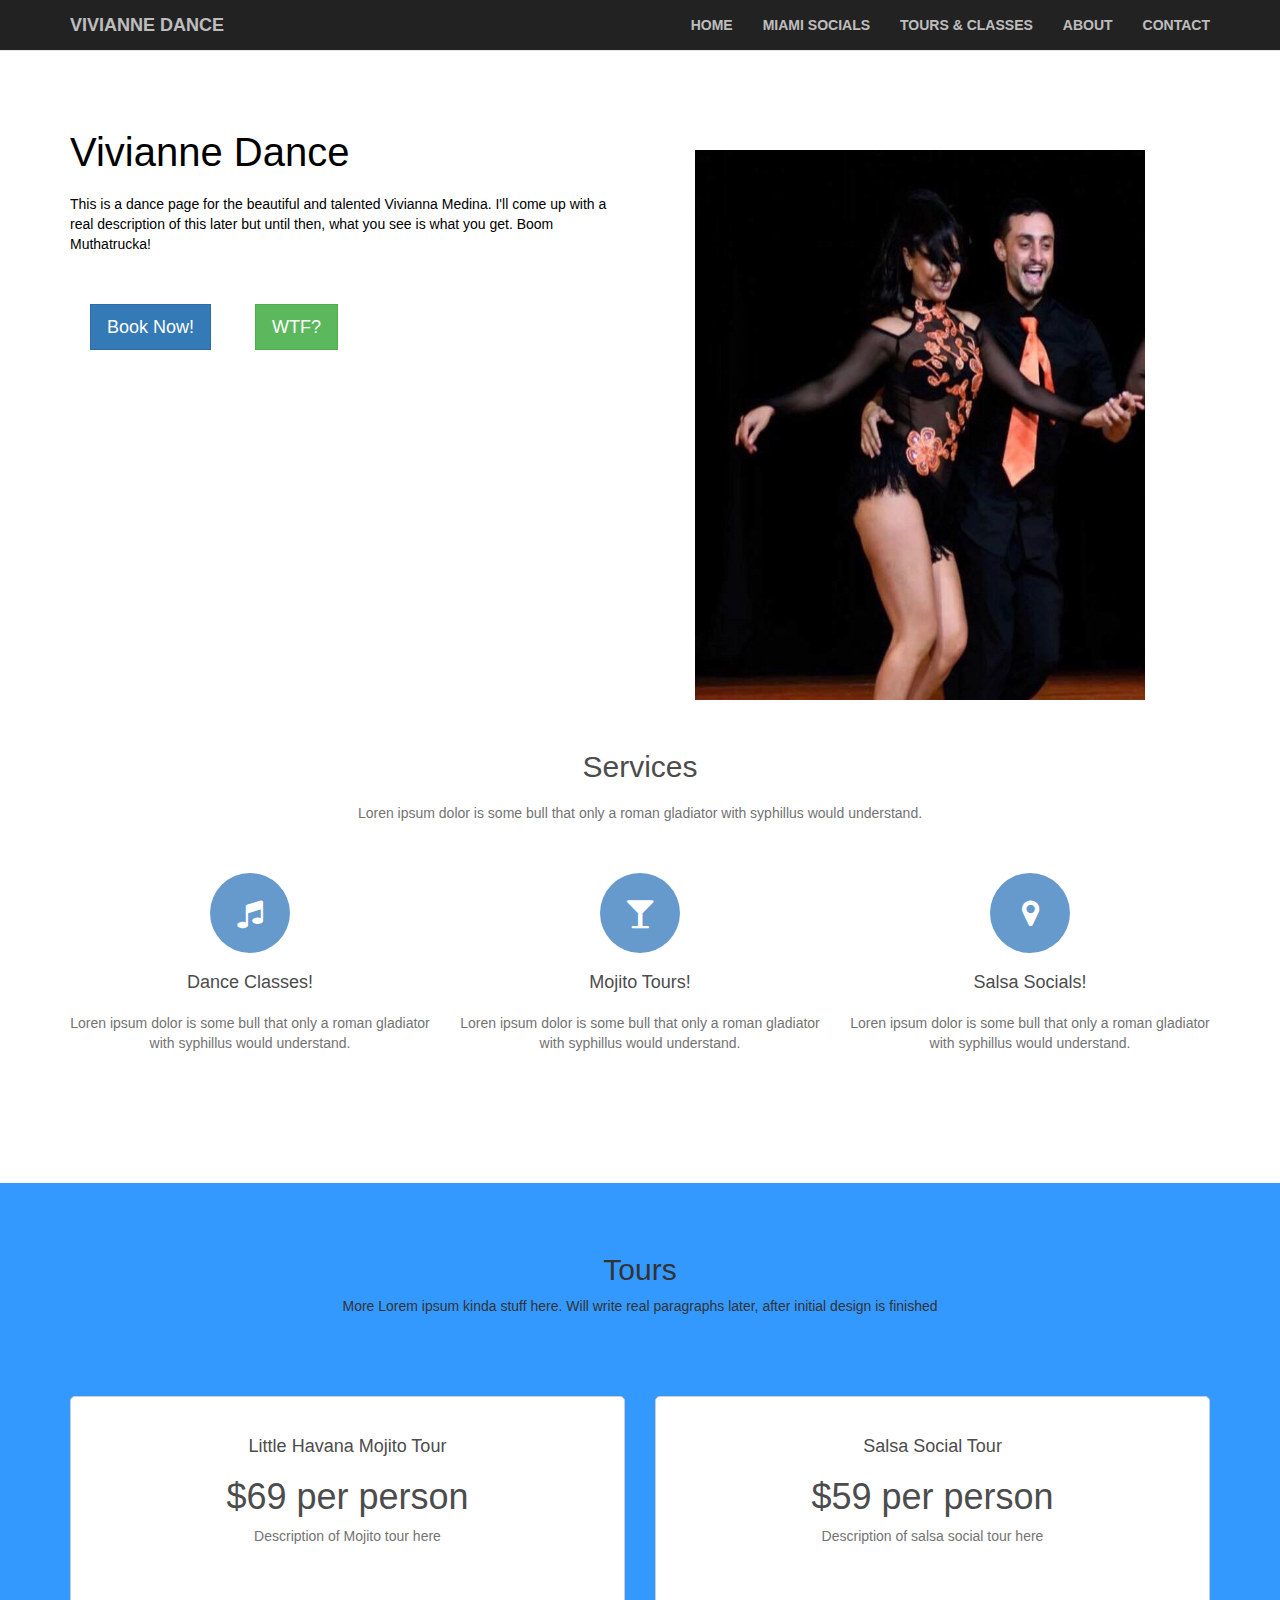
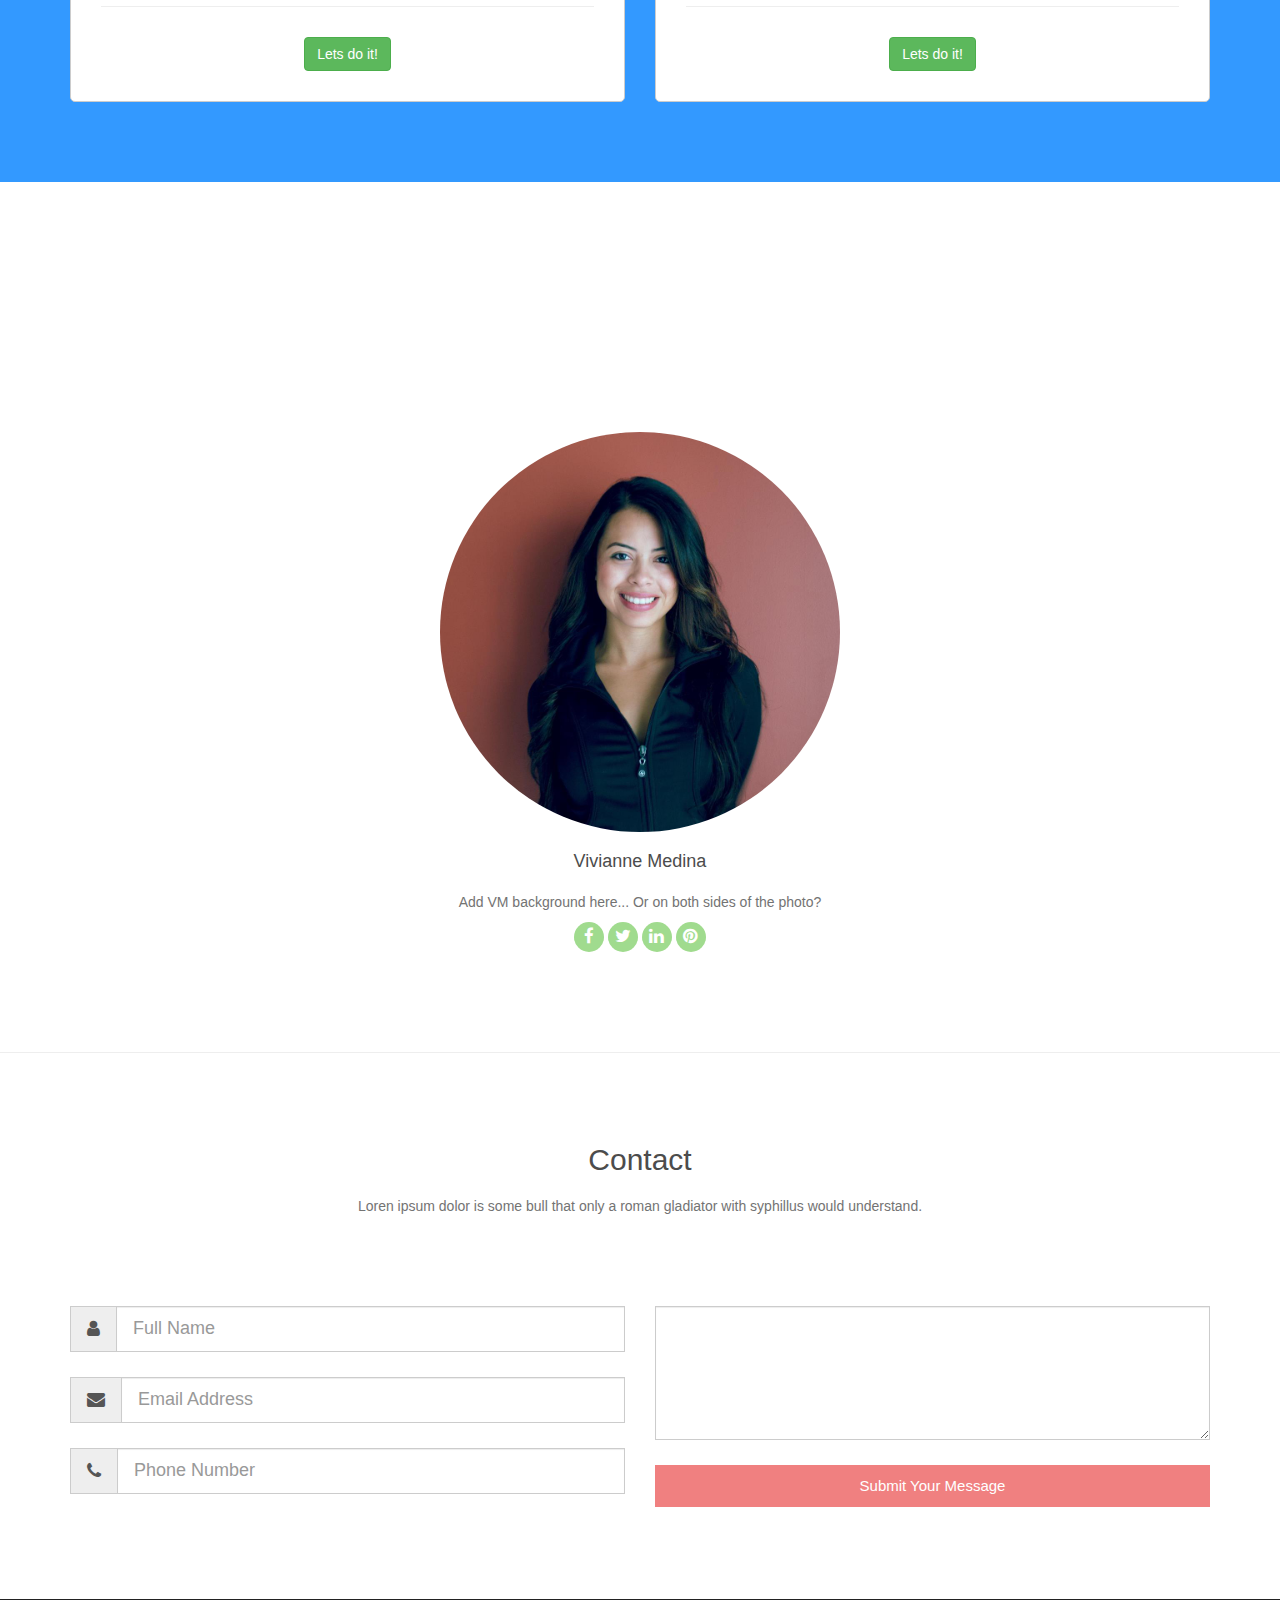
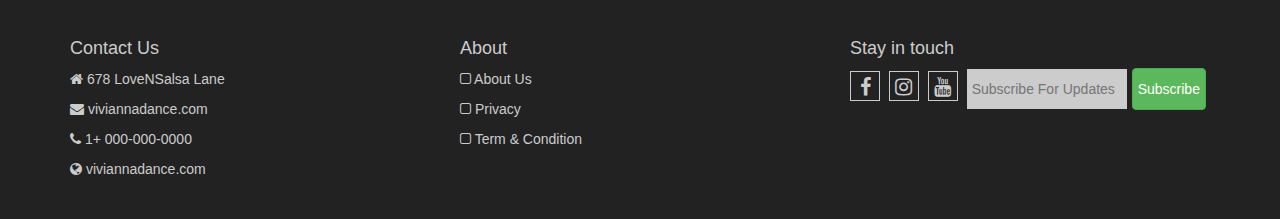
==== index.html @ 4dd8a18f "cleaning up comments:" ====
<!DOCTYPE html>
<html lang="en">
  <head>
    <meta charset="utf-8">
    <meta http-equiv="X-UA-Compatible" content="IE=edge">
    <meta name="viewport" content="width=device-width, initial-scale=1">
    <!-- The above 3 meta tags *must* come first in the head; any other head content must come *after* these tags -->
    <title>Dance with Viv!!!</title>

    <!-- Bootstrap -->
    <link href="css/bootstrap.min.css" rel="stylesheet">
    <link rel="stylesheet" href="font-awesome-4.7.0/css/font-awesome.min.css">
    <link rel="stylesheet" href="css/style.css">
  </head>
  <body>
    <!-- Navigation -->

    <div id="myNavbar" class="navbar navbar-default navbar-fixed-top" role="navigation">
      <div class="container">
        <div class="navbar-header">
          <button type="button" class="navbar-toggle" data-toggle="collapse" data-target=".navbar-collapse">
            <span class="icon-bar"></span>
            <span class="icon-bar"></span>
            <span class="icon-bar"></span>
          </button>

          <a href="#" class="navbar-brand">Vivianne Dance</a>
        </div>
        <div class="navbar-collapse collapse">
          <ul class="nav navbar-nav navbar-right">
            <li><a href="#home">Home</a></li>
            <li><a href="#miamiSocials">Miami Socials</a></li>
            <li><a href="#toursClasses">Tours & Classes</a></li>
            <li><a href="#about">About</a></li>
            <!--<li><a href="#bookings">Book Now!</a></li>-->
            <li><a href="#contact">Contact</a></li>
          </ul>
        </div>
      </div>
    </div>

    <!-- End of Navigation -->
    <!-- Header -->

    <div id="header" class="header">
      <div class="container">
        <div class="row">
          <div class="col-lg-6 col-md-6">
            <h1>Vivianne Dance</h1>
            <p>This is a dance page for the beautiful and talented Vivianna Medina. I'll come up with a real description of this later but until then, what you see is what you get. Boom Muthatrucka!</p>
            <button class="btn btn-lg btn-primary">Book Now!</button>
            <button class="btn btn-lg btn-success">WTF?</button>
          </div>
          <div class="col-lg-6 col-md-6">
              <img src="images/VivDance1.jpg" alt="Nada Here">            
          </div>
        </div>
      </div>
    </div>


    <!-- End of Header -->

    <!-- Services -->

    <div id="services" class="services">
      <div class="container">
        <h2>Services</h2>
        <p>Loren ipsum dolor is some bull that only a roman gladiator with syphillus would understand.</p>
        <div class="row">
          <div class="col-lg-4 col-md-4">
            <i class="fa fa-music" aria-hidden="true"></i>
            <h4>Dance Classes!</h4>
            <p>Loren ipsum dolor is some bull that only a roman gladiator with syphillus would understand.</p>
          </div>
          <div class="col-lg-4 col-md-4">
            <i class="fa fa-glass" aria-hidden="true"></i>
            <h4>Mojito Tours!</h4>
            <p>Loren ipsum dolor is some bull that only a roman gladiator with syphillus would understand.</p>
          </div>
          <div class="col-lg-4 col-md-4">
            <i class="fa fa-map-marker" aria-hidden="true"></i>
            <h4>Salsa Socials!</h4>
            <p>Loren ipsum dolor is some bull that only a roman gladiator with syphillus would understand.</p>
          </div>  
        </div>
      </div>
    </div>

    <!-- End of Services -->

    <!-- Tours -->

    <div id="tours" class="tours">
      <div class="container">
        <div class="row">
          <h2>Tours</h2>
          <p>More Lorem ipsum kinda stuff here. Will write real paragraphs later, after initial design is finished</p>
          <div class="col-lg-6 col-md-6">
            <div class="packages">
              <h4>Little Havana Mojito Tour</h4>
              <h1>$69 per person</h1>
              <p>Description of Mojito tour here</p>
              <hr>
              <button class="btn btn-success">Lets do it!</button>
            </div>
          </div>
          <div class="col-lg-6 col-md-6">
            <div class="packages">
              <h4>Salsa Social Tour</h4>
              <h1>$59 per person</h1>
              <p>Description of salsa social tour here</p>
              <hr>
              <button class="btn btn-success">Lets do it!</button>
            </div>
          </div>  
        </div>
      </div>
    </div>
   
   <!-- End of Tours -->

   <!-- Profile -->

  <div id="vivProfile" class="profile">
    <div class="container">
       <div class="row">
            <div class="col-lg-12 col-md-3 wow fadeInLeft" data-wow-delay="2s">
                <img src="images/vivProfileShot.jpg" class="img-circle" alt="Where's Viv?">
                <h4>Vivianne Medina</h4>
                <!-- <b>CEO and Founder</b> -->
                <p>Add VM background here... Or on both sides of the photo?</p>
                <a href="#"><i class="fa fa-facebook" aria-hidden="true"></i></a>
                <a href="#"><i class="fa fa-twitter" aria-hidden="true"></i></a>
                <a href="#"><i class="fa fa-linkedin" aria-hidden="true"></i></a>
                <a href="#"><i class="fa fa-pinterest" aria-hidden="true"></i></a>
            </div>
        </div>
     </div>
  </div>

<!-- End of profile -->

<!-- Contact -->
 <hr>  
  <div id="contact" class="contact">
    <div class="container">
      <div class="row">
        <h2>Contact</h2>
        <p>Loren ipsum dolor is some bull that only a roman gladiator with syphillus would understand.</p>
          <div class="col-lg-6 col-md-6">
            <div class="input-group input-group-lg">
                <span class="input-group-addon" id="sizing-addon1"><i class="fa fa-user" aria-hidden="true"></i></span>
                <input type="text" class="form-control" aria-describedby="sizing-addon1" placeholder="Full Name"></input>
            </div>
            <div class="input-group input-group-lg">
                <span class="input-group-addon" id="sizing-addon1"><i class="fa fa-envelope" aria-hidden="true"></i></span>
                <input type="text" class="form-control" aria-describedby="sizing-addon1" placeholder="Email Address"></input>
            </div>    
            <div class="input-group input-group-lg">
                <span class="input-group-addon" id="sizing-addon1"><i class="fa fa-phone" aria-hidden="true"></i></span>
                <input type="text" class="form-control" aria-describedby="sizing-addon1" placeholder="Phone Number"></input>
            </div>
          </div>
         <div class="col-lg-6 col-md-6">
          <div class="input-group">
            <textarea name="" id="" cols="80" rows="6" class="form-control"></textarea>
          </div>
          <button class="btn btn-lg wow fadeInUp" data-wow-delay="2.4s">Submit Your Message</button>
        </div>
      </div>
    </div>
  </div>


<!-- End of Contact -->



<!-- Footer -->

  <div id="footer" class="footer">
     <div class="container">
         <div class="row">
             <div class="col-lg-4 col-md-4">
                 <h4 class="wow fadeInUp">Contact Us</h4>
                 <p><i class="fa fa-home" aria-hidden="true"></i> 678 LoveNSalsa Lane</p>
                 <p><i class="fa fa-envelope" aria-hidden="true"></i> viviannadance.com</p>
                 <p><i class="fa fa-phone" aria-hidden="true"></i> 1+ 000-000-0000</p>
                 <p><i class="fa fa-globe" aria-hidden="true"></i> viviannadance.com</p>
             </div>
             <div class="col-lg-4 col-md-4">
                 <h4>About</h4>
                 <p><i class="fa fa-square-o" aria-hidden="true"></i> About Us</p>
                 <p><i class="fa fa-square-o" aria-hidden="true"></i> Privacy</p>
                 <p><i class="fa fa-square-o" aria-hidden="true"></i> Term & Condition</p>
             </div>
             <div class="col-lg-4 col-md-4">
                 <h4>Stay in touch</h4>
                 <i class="social fa fa-facebook" aria-hidden="true"></i>
                 <i class="social fa fa-instagram" aria-hidden="true"></i>
                <i class="social fa fa-youtube" aria-hidden="true"></i>
                <input type="email" placeholder="Subscribe For Updates"><button class="btn btn-success">Subscribe</button>
             </div>
         </div>
     </div>
  </div>

<!-- End of Footer -->




    <!-- jQuery (necessary for Bootstrap's JavaScript plugins) -->
    <script src="https://ajax.googleapis.com/ajax/libs/jquery/1.12.4/jquery.min.js"></script>
    <!-- Include all compiled plugins (below), or include individual files as needed -->
    <script src="js/bootstrap.min.js"></script>
  </body>
</html>
---- css/style.css ----
/*NAVIGATION*/


.navbar {
    
    background-color: #222222 !important;
    text-transform: uppercase;
    font-family: 'PT Sans Narrow', Arial, sans-serif;
    font-weight: 700;
}

.navbar a {
    
    color: #fff !important;
    opacity: 0.7;
}


.navbar a:hover {
    
    opacity: 1;
    background-color: #111111 !important;
}

/*HEADER*/

.header {

	height: 600px;
	width: 100%;
	padding: 30px 0 30px;
	margin-top: 50px;
	background-image: url(../images/);
	background-position: center center;
	background-repeat: no-repeat;
	background-size: cover;
	color:#000;
}

.header img{

	height: 550px;
	width: 450px;
	margin: 70px 0 0 40px;
}

.header h1 {

	font-size: 40px;
	font-weight: 700px;
	padding-top: 30px;
}

.header h1,
.header p,
.header button {

	margin-top: 20px;
}

.header .btn {

	border-radius: 0;
	margin: 40px 20px;
}

@media(max-width:768px) {

	.header {

		padding: 30px;
		height: 750px;
	}

	.header img {

		width: 90%;
		height: 300px;
		margin: 20px 0 0 20px;
	}

	.header .btn {

		font-size: 10px;
		margin: 20px 0 0 20px;
	}

	.header h1 {

		font-size: 20px;

	}

	.header p {

		font-size: 10px;
	}
}

/*SERVICES*/

.services {

	padding: 80px 0 80px;
	text-align: center;
}

.services h2,
.services h4 {

	color: #4c4c4c;
	margin: 20px 0 20px;
} 

.services p {

	color: #737373;
	font-size: 14px;
	padding-bottom: 40px;
}

.services i {

	height: 80px;
	width: 80px;
	font-size: 30px;
	padding: 25px 20px;
	border-radius: 50%;
	background-color: #6699cc;
	color: #fff;
}

@media(max-width: 768px) {

	.services {
		padding: 30px;
	}
}

/* Tours */

.tours {

	padding: 50px 0 80px;
	text-align: center;
	background-color: #3399ff;
}

.tours h2
.tours p {

	color: #fff;
}

.tours p {

	padding-bottom: 40px;
}

.tours .packages {

	padding: 30px;
	border: 1px solid #ccc;
	background-color: #fff;
	border-radius: 5px;
	margin-top: 30px;
}

.packages li {

	display: block;
	padding: 5px;
}

.packages h4,
.packages h1,
.packages b {

	color: #4c4c4c;
}

.packages p,
.packages li {

	color: #737373;
}

.packages button {

	margin-top: 10px;
}

@media(max-width: 768px) {

	.tours {

		padding: 30px;
	}

	.packages {

		width: 80%;
		margin-left: 25px;
	}
}

/*Profile*/

.profile {
    
    padding: 50px 0 80px;
    text-align: center;
}

.profile b,
.profile h2,
.profile h4 {
    
    margin: 20px 0 20px;
    color: #4c4c4c;
}


.profile p {
    
    color: #737373;
}

.profile img {
    
    height: 400px;
    width: 400px;
    margin-top: 200px;
}


.profile i {
    
    height: 30px;
    width: 30px;
    padding: 5px;
    font-size: 17px;
    border-radius: 50%;
    background-color: #a0db8e;
    color: #fff;
}

.profile a:hover i {
    
    background-color: #709963;
}

/*Contact*/

.contact {
    
    padding: 50px 0 80px;
    text-align: center;
}

.contact p {
    
    padding-bottom: 80px;
    color: #737373;
}

.contact h2 {
    
    color: #4c4c4c;
    margin: 20px 0 20px;
}

.contact .input-group {
    
    margin-bottom: 25px;
}

.contact .form-control {
    
    border-radius: 0 !important;
}

.contact span {
    
    border-radius: 0 !important;
}

.contact .btn {
    
    border-radius: 0;
    width: 100%;
    font-size: 15px;
    background-color: #f08080;
    color: #fff;
}

.contact .btn:hover {
    
    background-color: #a85959 !important;
    color: #fff !important;
}


/*Footer*/

.footer {
    
    padding: 30px;
    color: #cccccc;
    background-color: #222222;
}


.footer .social {
    
    font-size: 20px;
    height: 30px;
    width: 30px;
    text-align: center;
    padding: 5px;
    border: 1px solid #cccccc;
    margin-bottom: 10px;
    margin-right: 5px;
}


.footer input {
    
    height: 40px;
    width: 160px;
    padding: 5px;
    border: none;
    background-color: #cccccc;
    color: #000;
}

.footer .btn {
    
    padding: 10px 5px 10px;
    margin: -3px 0 0 5px;
}
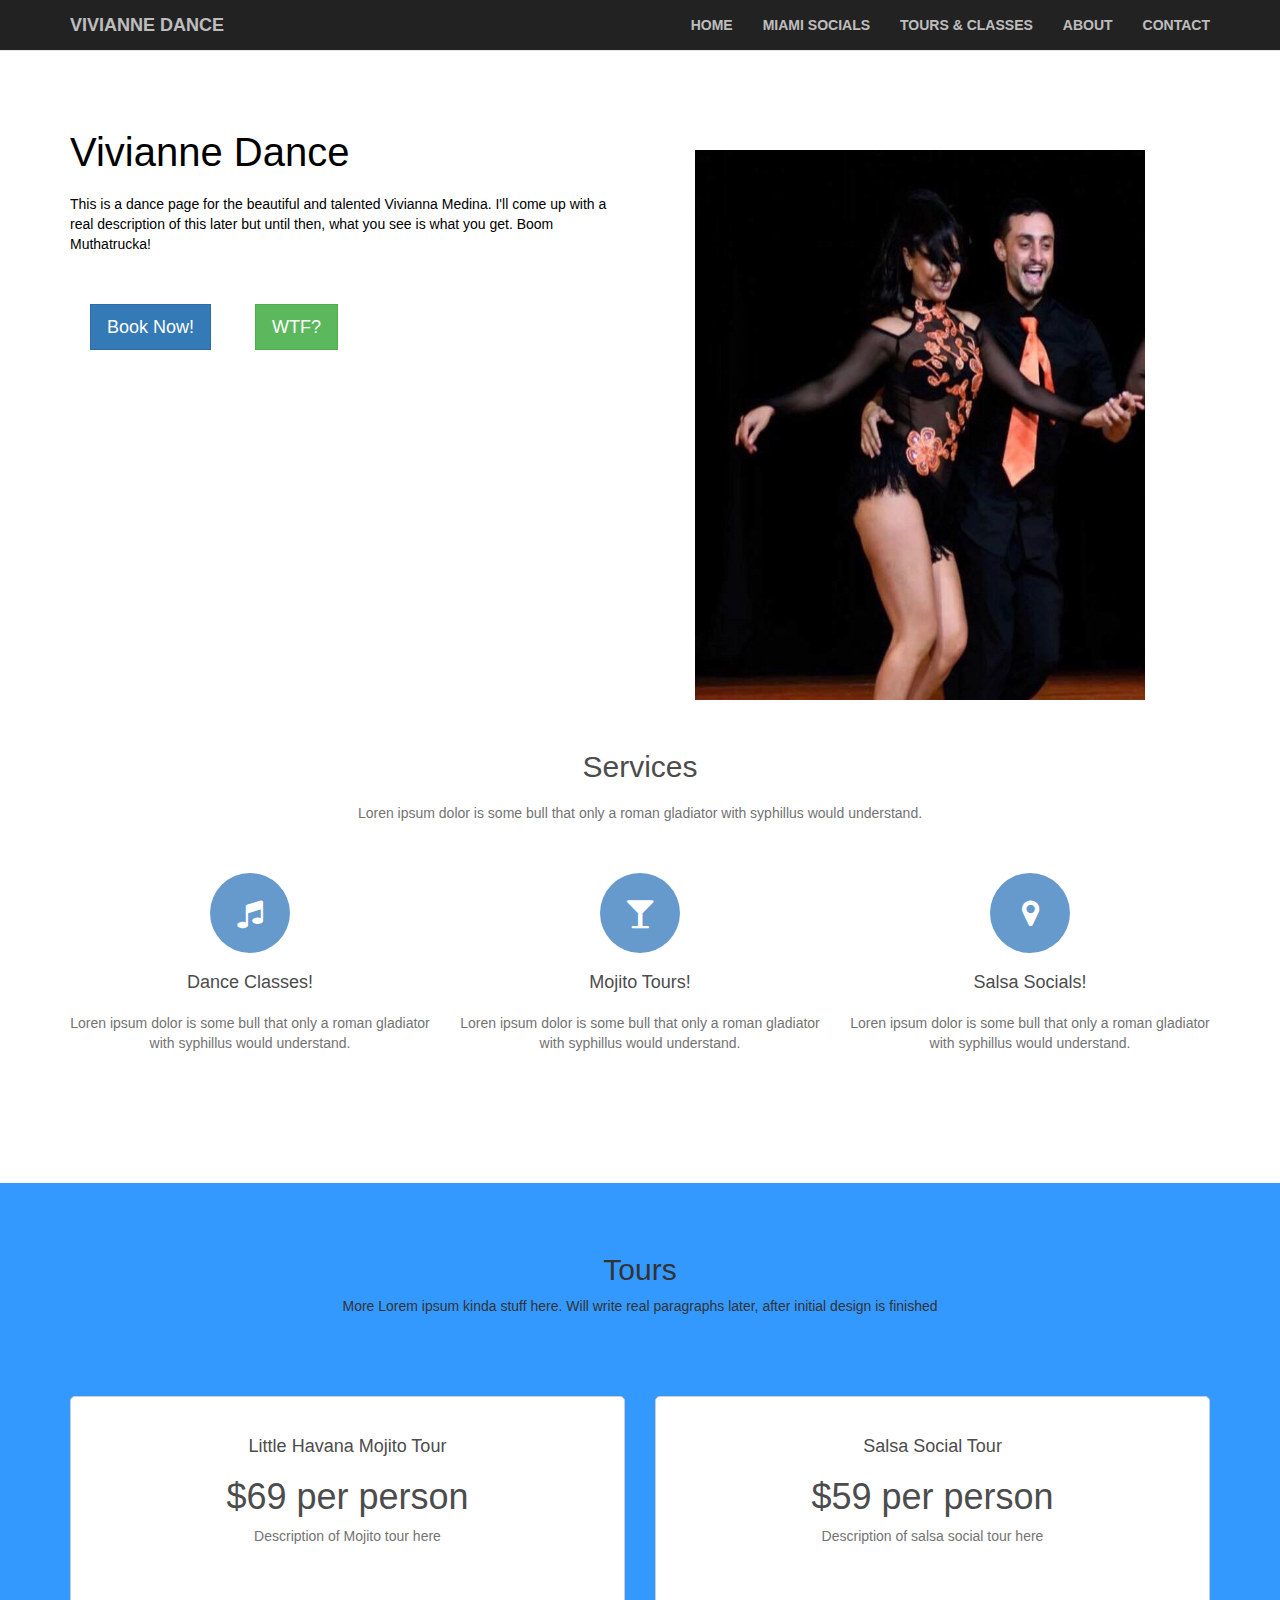
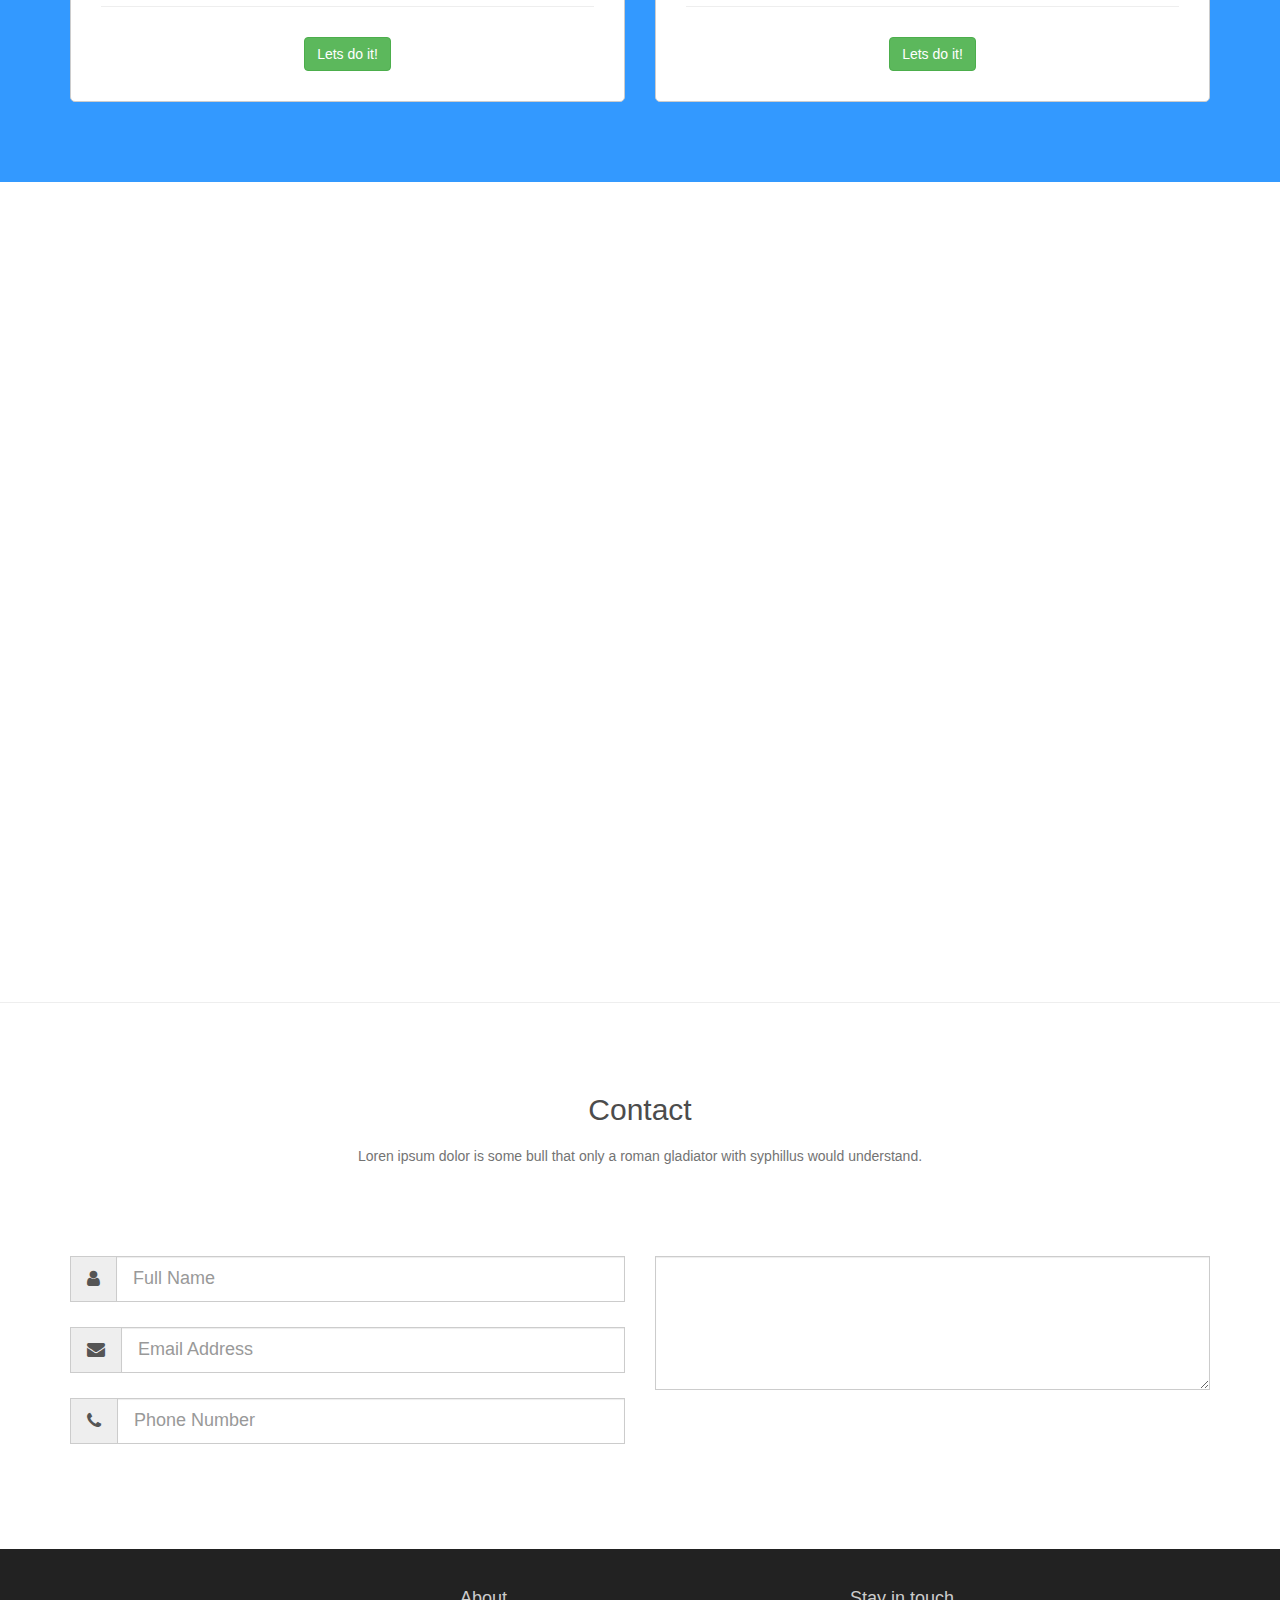
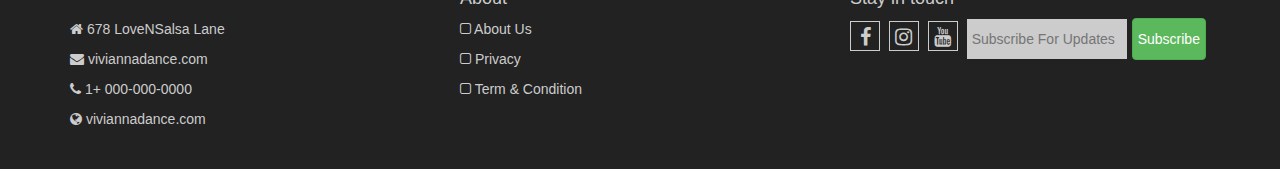
==== commit ab46cad2: "adding wow.js files to project" ====
--- a/index.html
+++ b/index.html
@@ -11,6 +11,7 @@
     <link href="css/bootstrap.min.css" rel="stylesheet">
     <link rel="stylesheet" href="font-awesome-4.7.0/css/font-awesome.min.css">
     <link rel="stylesheet" href="css/style.css">
+    <link rel="stylesheet" href="css/animate.min.css">
   </head>
   <body>
     <!-- Navigation -->
@@ -214,6 +215,9 @@
     <!-- jQuery (necessary for Bootstrap's JavaScript plugins) -->
     <script src="https://ajax.googleapis.com/ajax/libs/jquery/1.12.4/jquery.min.js"></script>
     <!-- Include all compiled plugins (below), or include individual files as needed -->
+    <script src="js/wow.min.js"></script>
+    <script>new WOW().init();
+    </script>
     <script src="js/bootstrap.min.js"></script>
   </body>
 </html>--- a/css/style.css
+++ b/css/style.css
@@ -228,8 +228,8 @@
 
 .profile img {
     
-    height: 400px;
-    width: 400px;
+    height: 35	0px;
+    width: 350px;
     margin-top: 200px;
 }
 
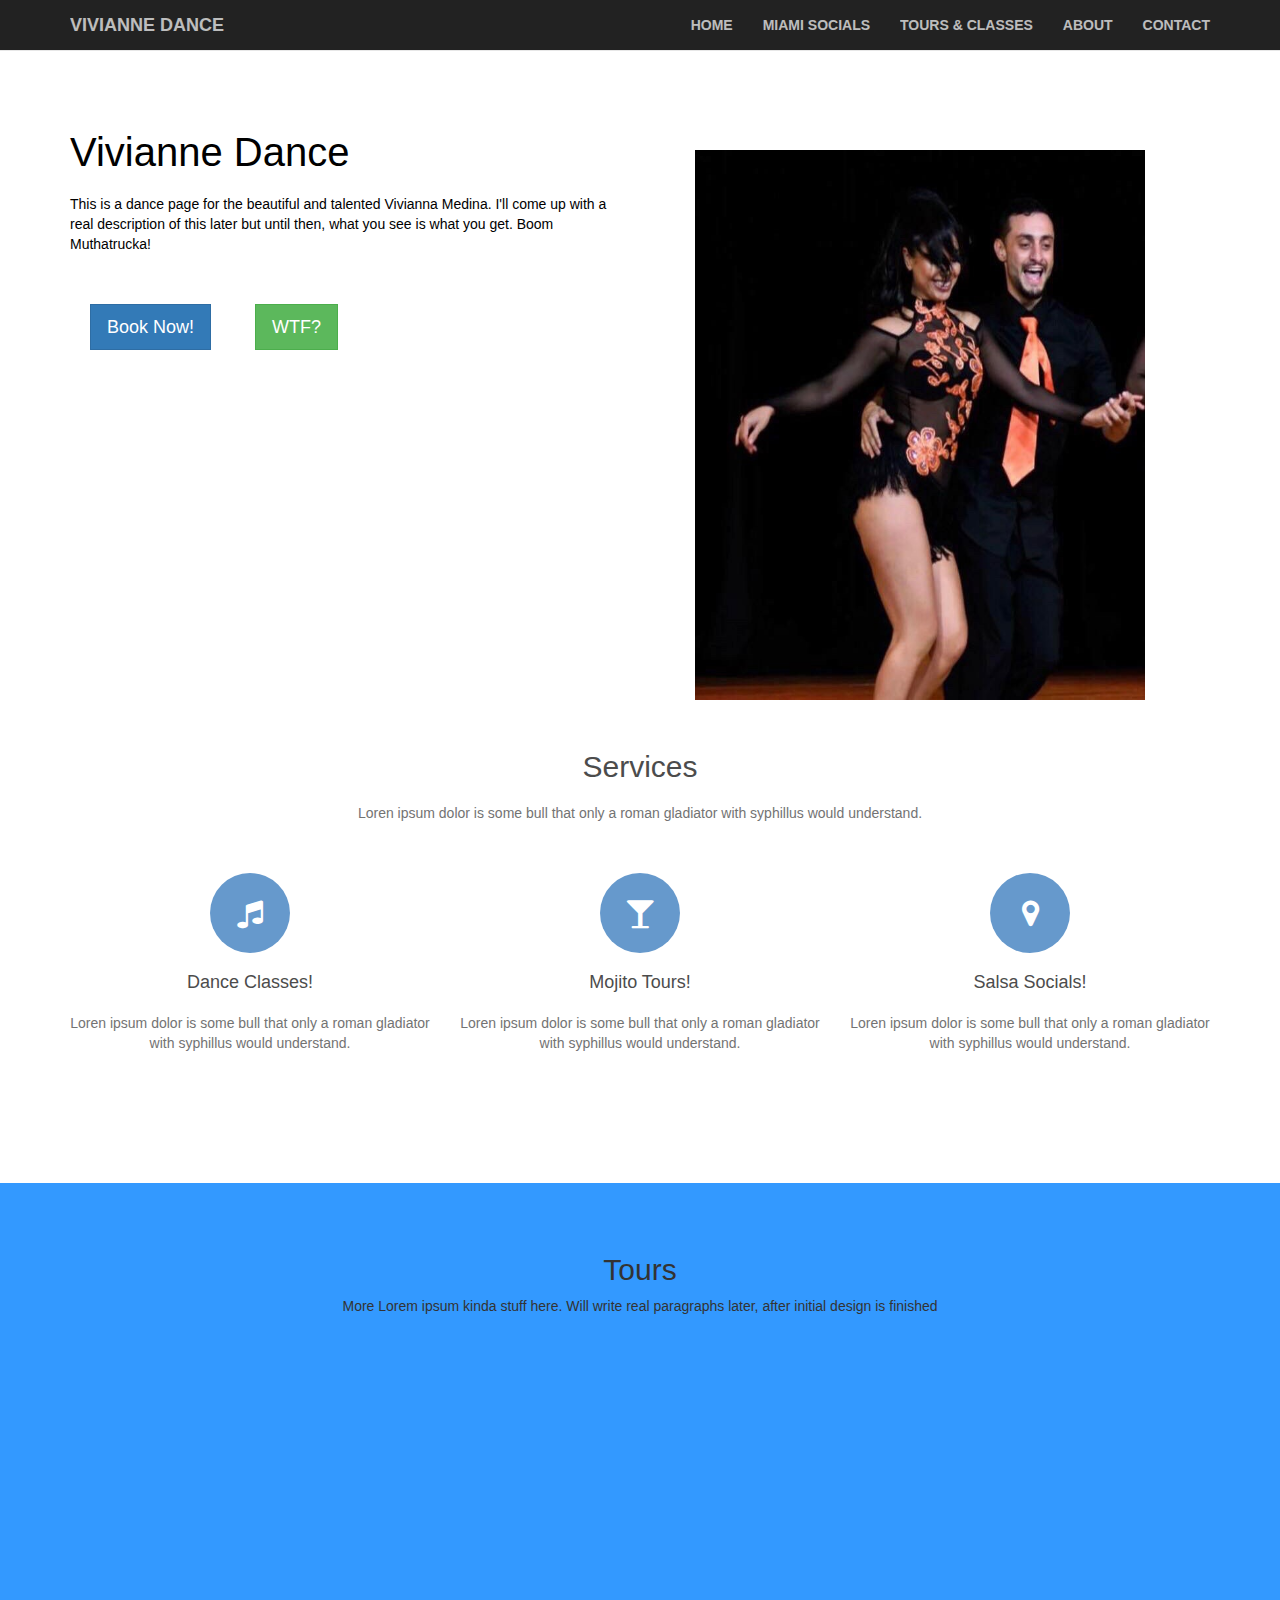
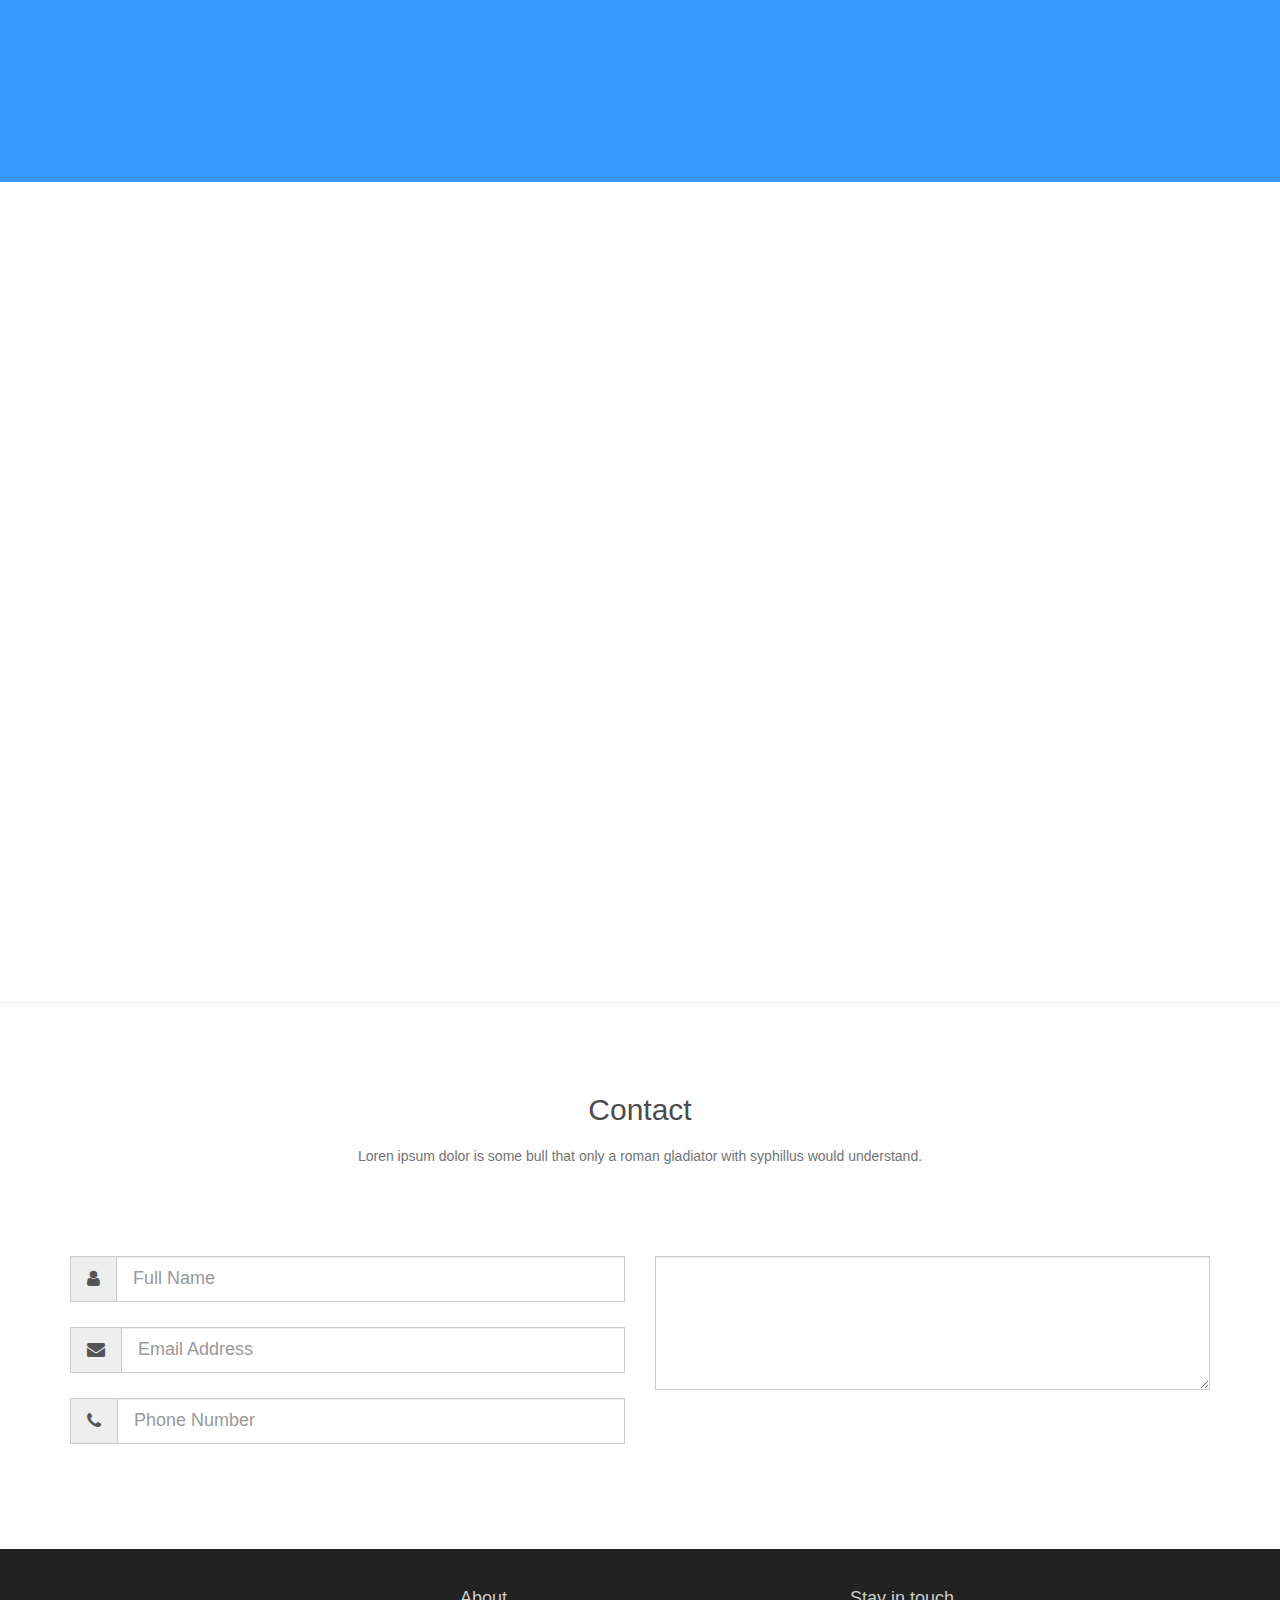
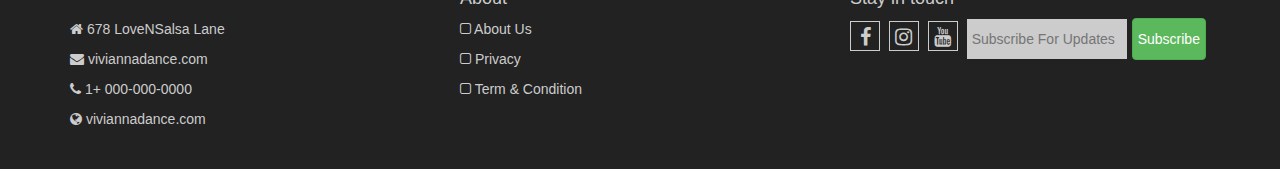
==== commit 949c4307: "testing out animation ideas" ====
--- a/index.html
+++ b/index.html
@@ -46,13 +46,13 @@
     <div id="header" class="header">
       <div class="container">
         <div class="row">
-          <div class="col-lg-6 col-md-6">
+          <div class="col-lg-6 col-md-6 wow bounceInLeft">
             <h1>Vivianne Dance</h1>
             <p>This is a dance page for the beautiful and talented Vivianna Medina. I'll come up with a real description of this later but until then, what you see is what you get. Boom Muthatrucka!</p>
             <button class="btn btn-lg btn-primary">Book Now!</button>
             <button class="btn btn-lg btn-success">WTF?</button>
           </div>
-          <div class="col-lg-6 col-md-6">
+          <div class="col-lg-6 col-md-6 wow bounceInRight">
               <img src="images/VivDance1.jpg" alt="Nada Here">            
           </div>
         </div>
@@ -69,17 +69,17 @@
         <h2>Services</h2>
         <p>Loren ipsum dolor is some bull that only a roman gladiator with syphillus would understand.</p>
         <div class="row">
-          <div class="col-lg-4 col-md-4">
+          <div class="col-lg-4 col-md-4 wow fadeInLeft">
             <i class="fa fa-music" aria-hidden="true"></i>
             <h4>Dance Classes!</h4>
             <p>Loren ipsum dolor is some bull that only a roman gladiator with syphillus would understand.</p>
           </div>
-          <div class="col-lg-4 col-md-4">
+          <div class="col-lg-4 col-md-4 wow fadeInLeft">
             <i class="fa fa-glass" aria-hidden="true"></i>
             <h4>Mojito Tours!</h4>
             <p>Loren ipsum dolor is some bull that only a roman gladiator with syphillus would understand.</p>
           </div>
-          <div class="col-lg-4 col-md-4">
+          <div class="col-lg-4 col-md-4 wow fadeInLeft">
             <i class="fa fa-map-marker" aria-hidden="true"></i>
             <h4>Salsa Socials!</h4>
             <p>Loren ipsum dolor is some bull that only a roman gladiator with syphillus would understand.</p>
@@ -97,7 +97,7 @@
         <div class="row">
           <h2>Tours</h2>
           <p>More Lorem ipsum kinda stuff here. Will write real paragraphs later, after initial design is finished</p>
-          <div class="col-lg-6 col-md-6">
+          <div class="col-lg-6 col-md-6 wow flipInY">
             <div class="packages">
               <h4>Little Havana Mojito Tour</h4>
               <h1>$69 per person</h1>
@@ -106,7 +106,7 @@
               <button class="btn btn-success">Lets do it!</button>
             </div>
           </div>
-          <div class="col-lg-6 col-md-6">
+          <div class="col-lg-6 col-md-6 wow flipInY">
             <div class="packages">
               <h4>Salsa Social Tour</h4>
               <h1>$59 per person</h1>
@@ -126,7 +126,7 @@
   <div id="vivProfile" class="profile">
     <div class="container">
        <div class="row">
-            <div class="col-lg-12 col-md-3 wow fadeInLeft" data-wow-delay="2s">
+            <div class="col-lg-12 col-md-3 wow fadeInLeft" data-wow-delay="1s">
                 <img src="images/vivProfileShot.jpg" class="img-circle" alt="Where's Viv?">
                 <h4>Vivianne Medina</h4>
                 <!-- <b>CEO and Founder</b> -->
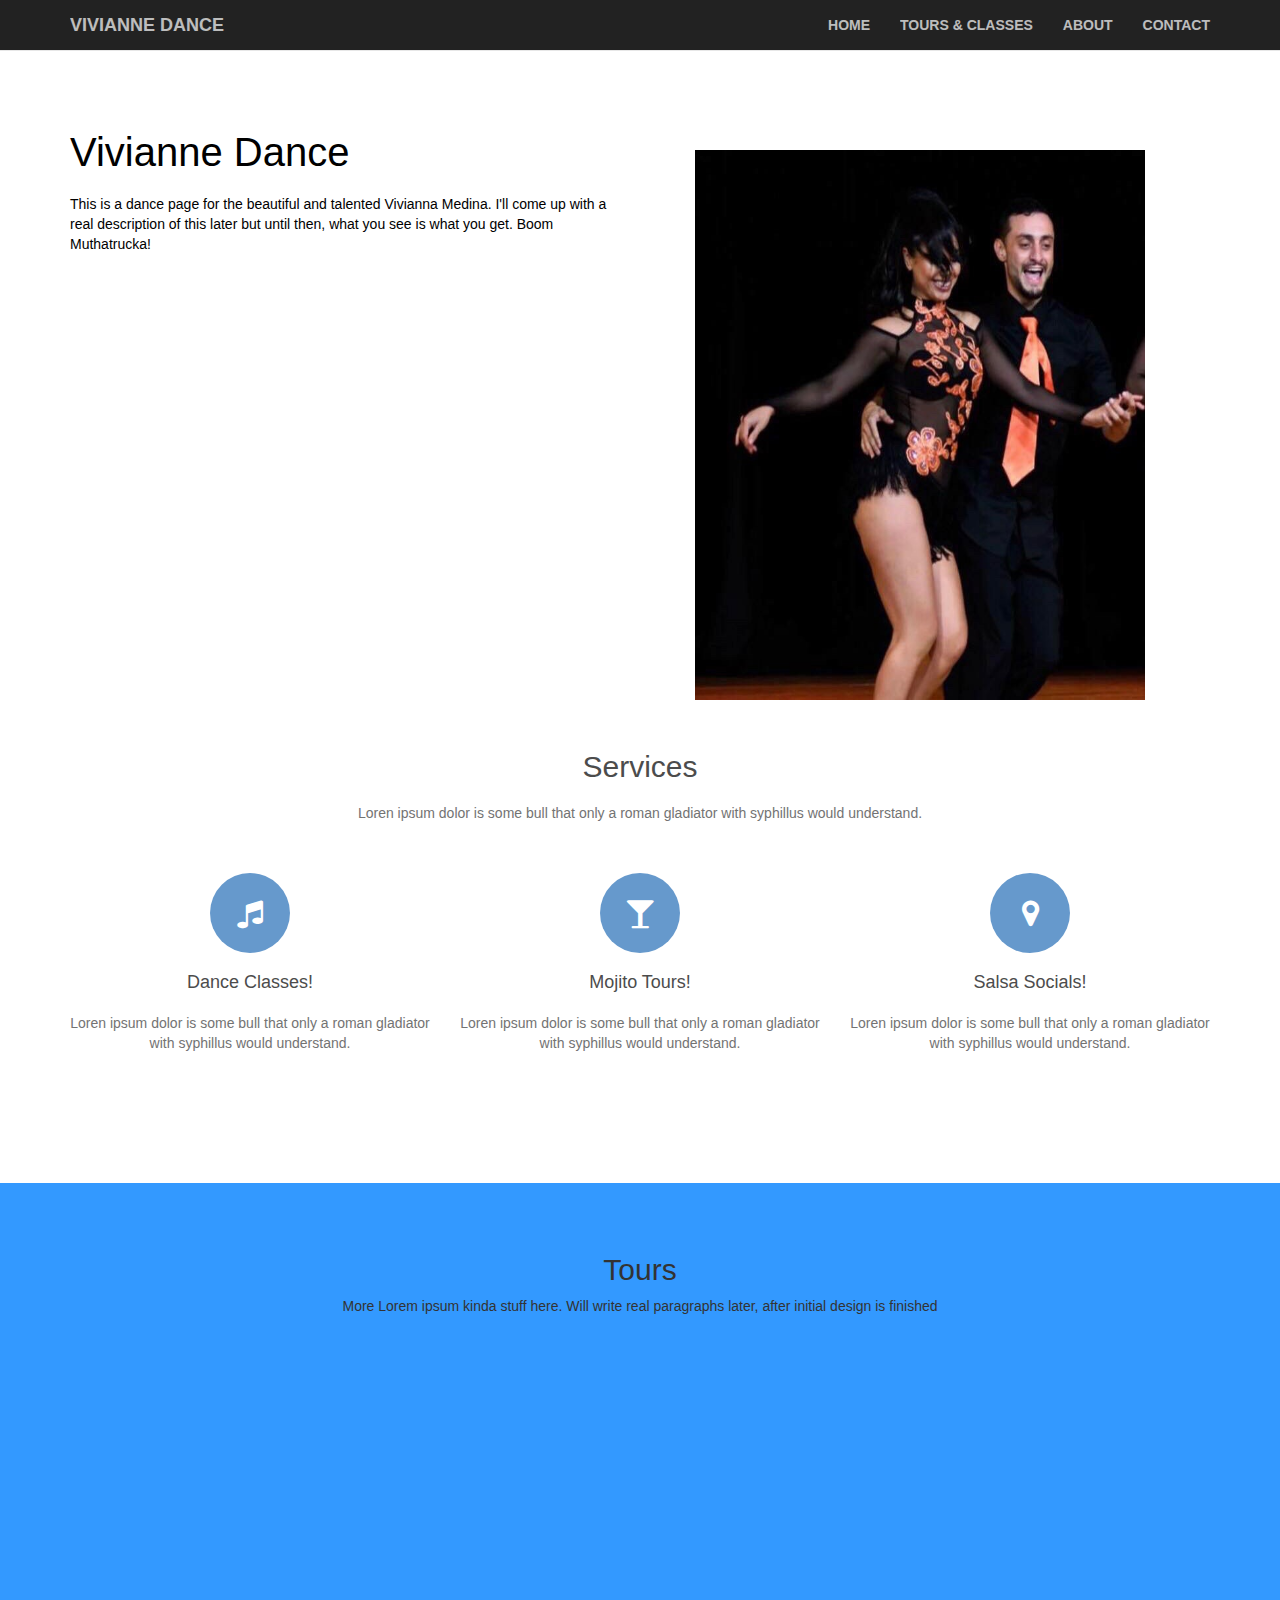
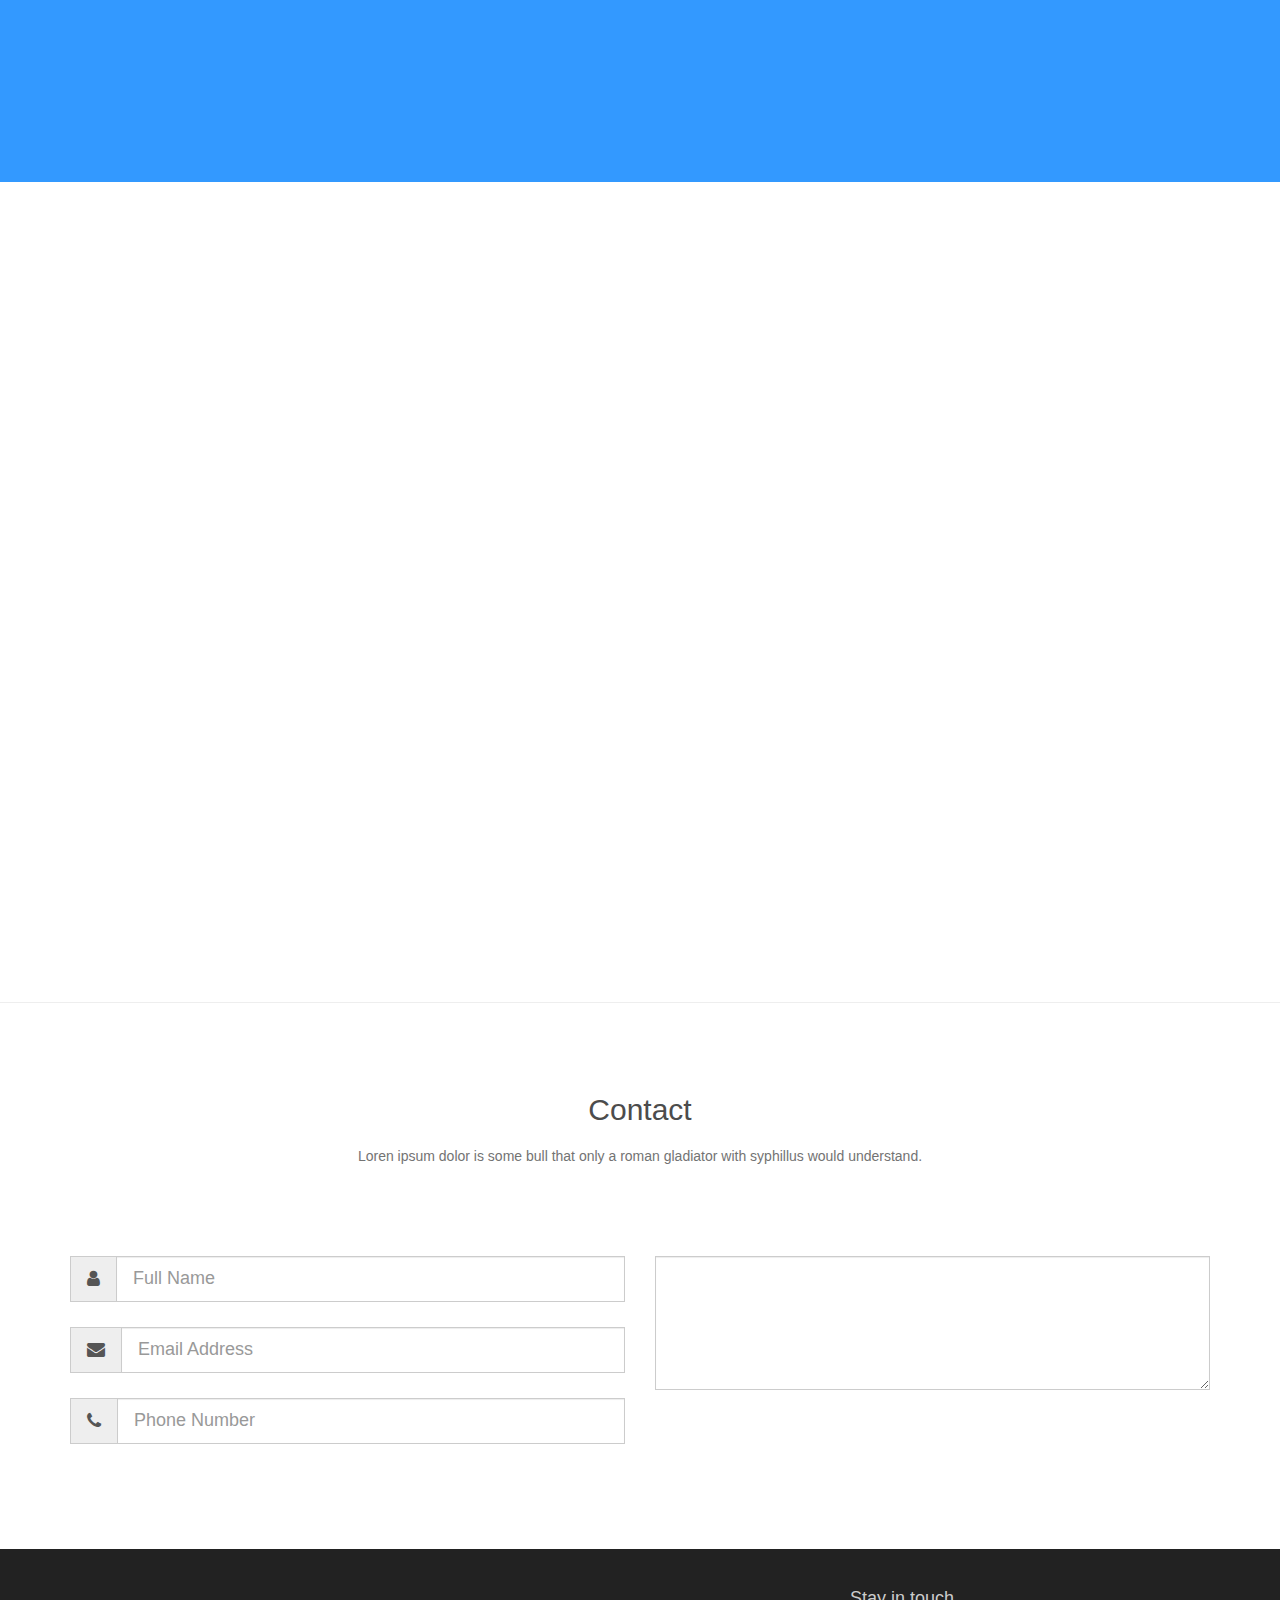
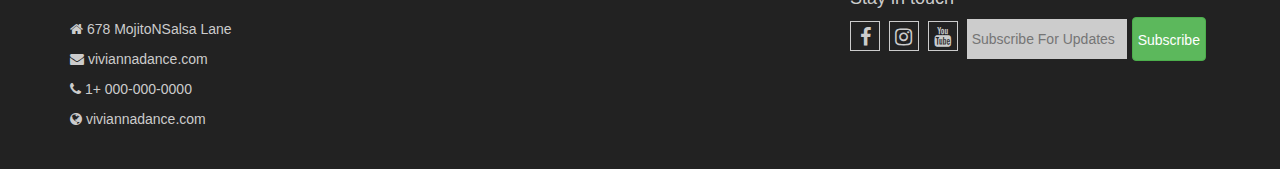
==== commit 1bb73e15: "g" ====
--- a/index.html
+++ b/index.html
@@ -30,10 +30,8 @@
         <div class="navbar-collapse collapse">
           <ul class="nav navbar-nav navbar-right">
             <li><a href="#home">Home</a></li>
-            <li><a href="#miamiSocials">Miami Socials</a></li>
             <li><a href="#toursClasses">Tours & Classes</a></li>
             <li><a href="#about">About</a></li>
-            <!--<li><a href="#bookings">Book Now!</a></li>-->
             <li><a href="#contact">Contact</a></li>
           </ul>
         </div>
@@ -49,8 +47,6 @@
           <div class="col-lg-6 col-md-6 wow bounceInLeft">
             <h1>Vivianne Dance</h1>
             <p>This is a dance page for the beautiful and talented Vivianna Medina. I'll come up with a real description of this later but until then, what you see is what you get. Boom Muthatrucka!</p>
-            <button class="btn btn-lg btn-primary">Book Now!</button>
-            <button class="btn btn-lg btn-success">WTF?</button>
           </div>
           <div class="col-lg-6 col-md-6 wow bounceInRight">
               <img src="images/VivDance1.jpg" alt="Nada Here">            
@@ -185,17 +181,17 @@
          <div class="row">
              <div class="col-lg-4 col-md-4">
                  <h4 class="wow fadeInUp">Contact Us</h4>
-                 <p><i class="fa fa-home" aria-hidden="true"></i> 678 LoveNSalsa Lane</p>
+                 <p><i class="fa fa-home" aria-hidden="true"></i> 678 MojitoNSalsa Lane</p>
                  <p><i class="fa fa-envelope" aria-hidden="true"></i> viviannadance.com</p>
                  <p><i class="fa fa-phone" aria-hidden="true"></i> 1+ 000-000-0000</p>
                  <p><i class="fa fa-globe" aria-hidden="true"></i> viviannadance.com</p>
              </div>
-             <div class="col-lg-4 col-md-4">
+             <div class="col-lg-4 col-md-4"><!-- 
                  <h4>About</h4>
                  <p><i class="fa fa-square-o" aria-hidden="true"></i> About Us</p>
                  <p><i class="fa fa-square-o" aria-hidden="true"></i> Privacy</p>
                  <p><i class="fa fa-square-o" aria-hidden="true"></i> Term & Condition</p>
-             </div>
+ -->             </div>
              <div class="col-lg-4 col-md-4">
                  <h4>Stay in touch</h4>
                  <i class="social fa fa-facebook" aria-hidden="true"></i>
--- a/css/style.css
+++ b/css/style.css
@@ -287,6 +287,7 @@
 
 .contact .btn {
     
+    margin-top: -12px;
     border-radius: 0;
     width: 100%;
     font-size: 15px;
@@ -336,7 +337,7 @@
 
 .footer .btn {
     
-    padding: 10px 5px 10px;
+    padding: 12px 5px 10px;
     margin: -3px 0 0 5px;
 }
 
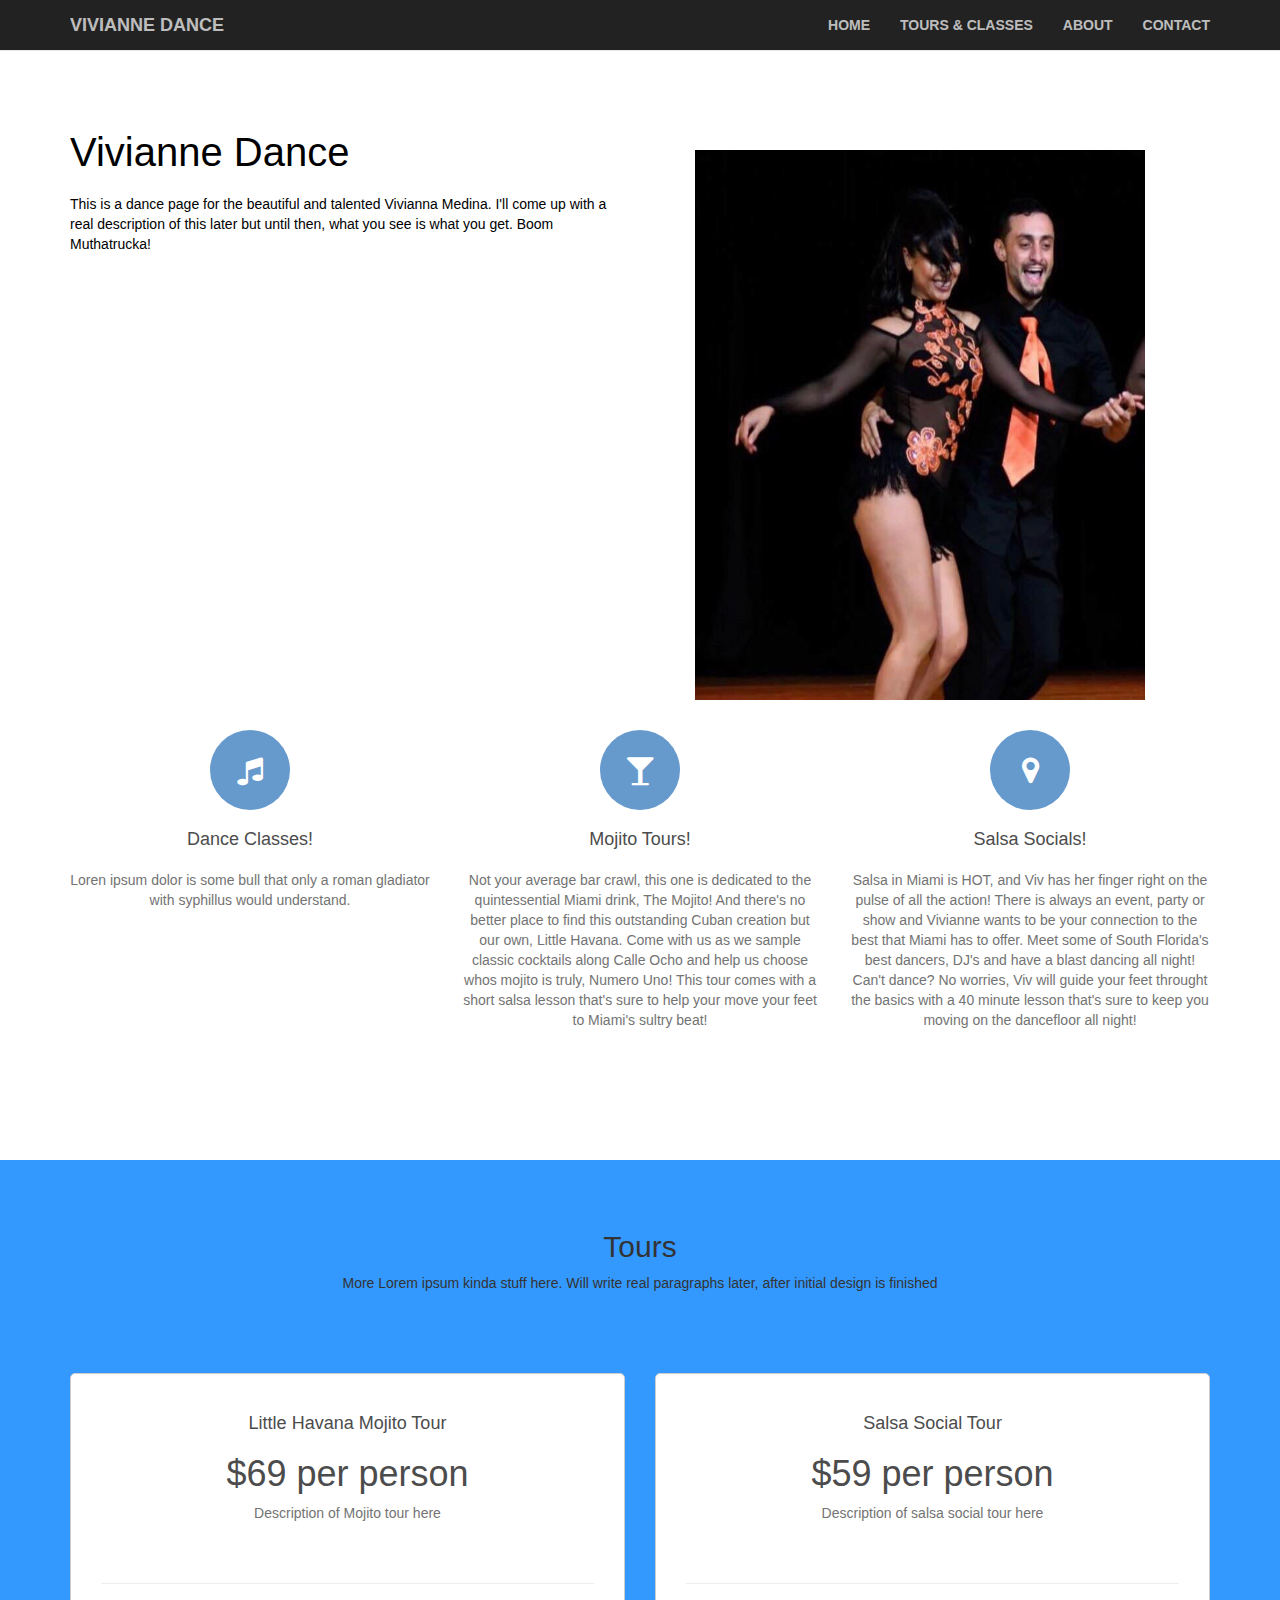
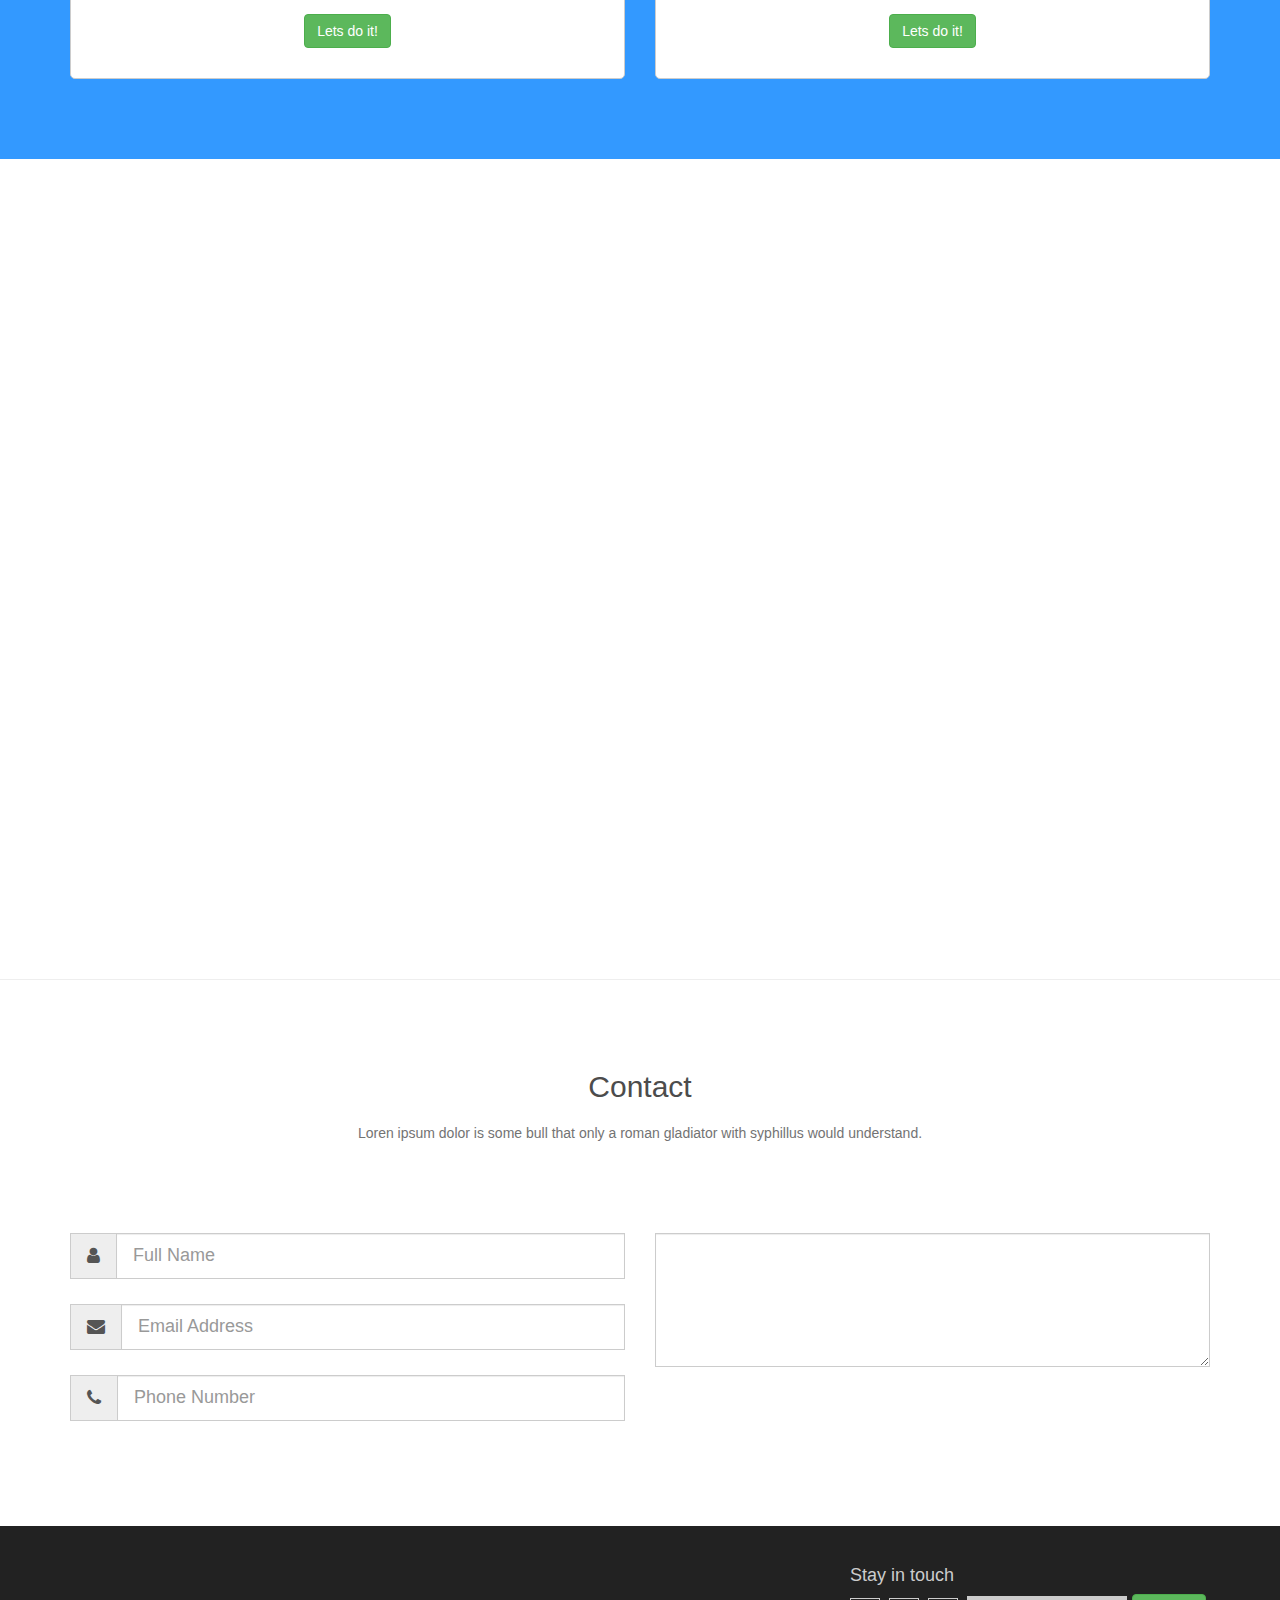
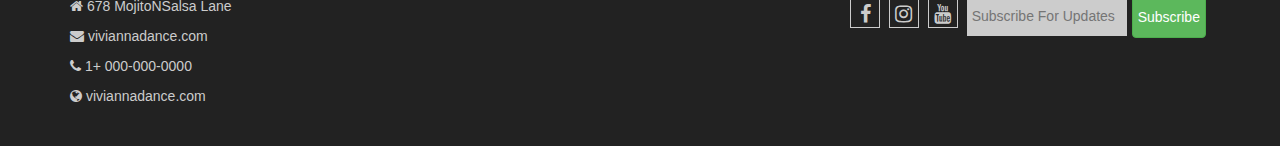
==== commit 64d55db9: "beginning description writing" ====
--- a/index.html
+++ b/index.html
@@ -24,8 +24,7 @@
             <span class="icon-bar"></span>
             <span class="icon-bar"></span>
           </button>
-
-          <a href="#" class="navbar-brand">Vivianne Dance</a>
+        <a href="#" class="navbar-brand">Vivianne Dance</a>
         </div>
         <div class="navbar-collapse collapse">
           <ul class="nav navbar-nav navbar-right">
@@ -62,8 +61,7 @@
 
     <div id="services" class="services">
       <div class="container">
-        <h2>Services</h2>
-        <p>Loren ipsum dolor is some bull that only a roman gladiator with syphillus would understand.</p>
+        <!-- <h2>Services</h2> -->
         <div class="row">
           <div class="col-lg-4 col-md-4 wow fadeInLeft">
             <i class="fa fa-music" aria-hidden="true"></i>
@@ -73,12 +71,14 @@
           <div class="col-lg-4 col-md-4 wow fadeInLeft">
             <i class="fa fa-glass" aria-hidden="true"></i>
             <h4>Mojito Tours!</h4>
-            <p>Loren ipsum dolor is some bull that only a roman gladiator with syphillus would understand.</p>
+            <p>Not your average bar crawl, this one is dedicated to the quintessential Miami drink, The Mojito! And there's no better place to find this outstanding Cuban creation but our own, Little Havana. Come with us as we sample classic cocktails along Calle Ocho and help us choose whos mojito is truly, Numero Uno!
+
+            This tour comes with a short salsa lesson that's sure to help your move your feet to Miami's sultry beat!</p>
           </div>
           <div class="col-lg-4 col-md-4 wow fadeInLeft">
             <i class="fa fa-map-marker" aria-hidden="true"></i>
             <h4>Salsa Socials!</h4>
-            <p>Loren ipsum dolor is some bull that only a roman gladiator with syphillus would understand.</p>
+            <p>Salsa in Miami is HOT, and Viv has her finger right on the pulse of all the action! There is always an event, party or show and Vivianne wants to be your connection to the best that Miami has to offer. Meet some of South Florida's best dancers, DJ's and have a blast dancing all night! Can't dance? No worries, Viv will guide your feet throught the basics with a 40 minute lesson that's sure to keep you moving on the dancefloor all night! </p>
           </div>  
         </div>
       </div>
@@ -93,7 +93,7 @@
         <div class="row">
           <h2>Tours</h2>
           <p>More Lorem ipsum kinda stuff here. Will write real paragraphs later, after initial design is finished</p>
-          <div class="col-lg-6 col-md-6 wow flipInY">
+          <div class="col-lg-6 col-md-6">
             <div class="packages">
               <h4>Little Havana Mojito Tour</h4>
               <h1>$69 per person</h1>
@@ -102,7 +102,7 @@
               <button class="btn btn-success">Lets do it!</button>
             </div>
           </div>
-          <div class="col-lg-6 col-md-6 wow flipInY">
+          <div class="col-lg-6 col-md-6">
             <div class="packages">
               <h4>Salsa Social Tour</h4>
               <h1>$59 per person</h1>
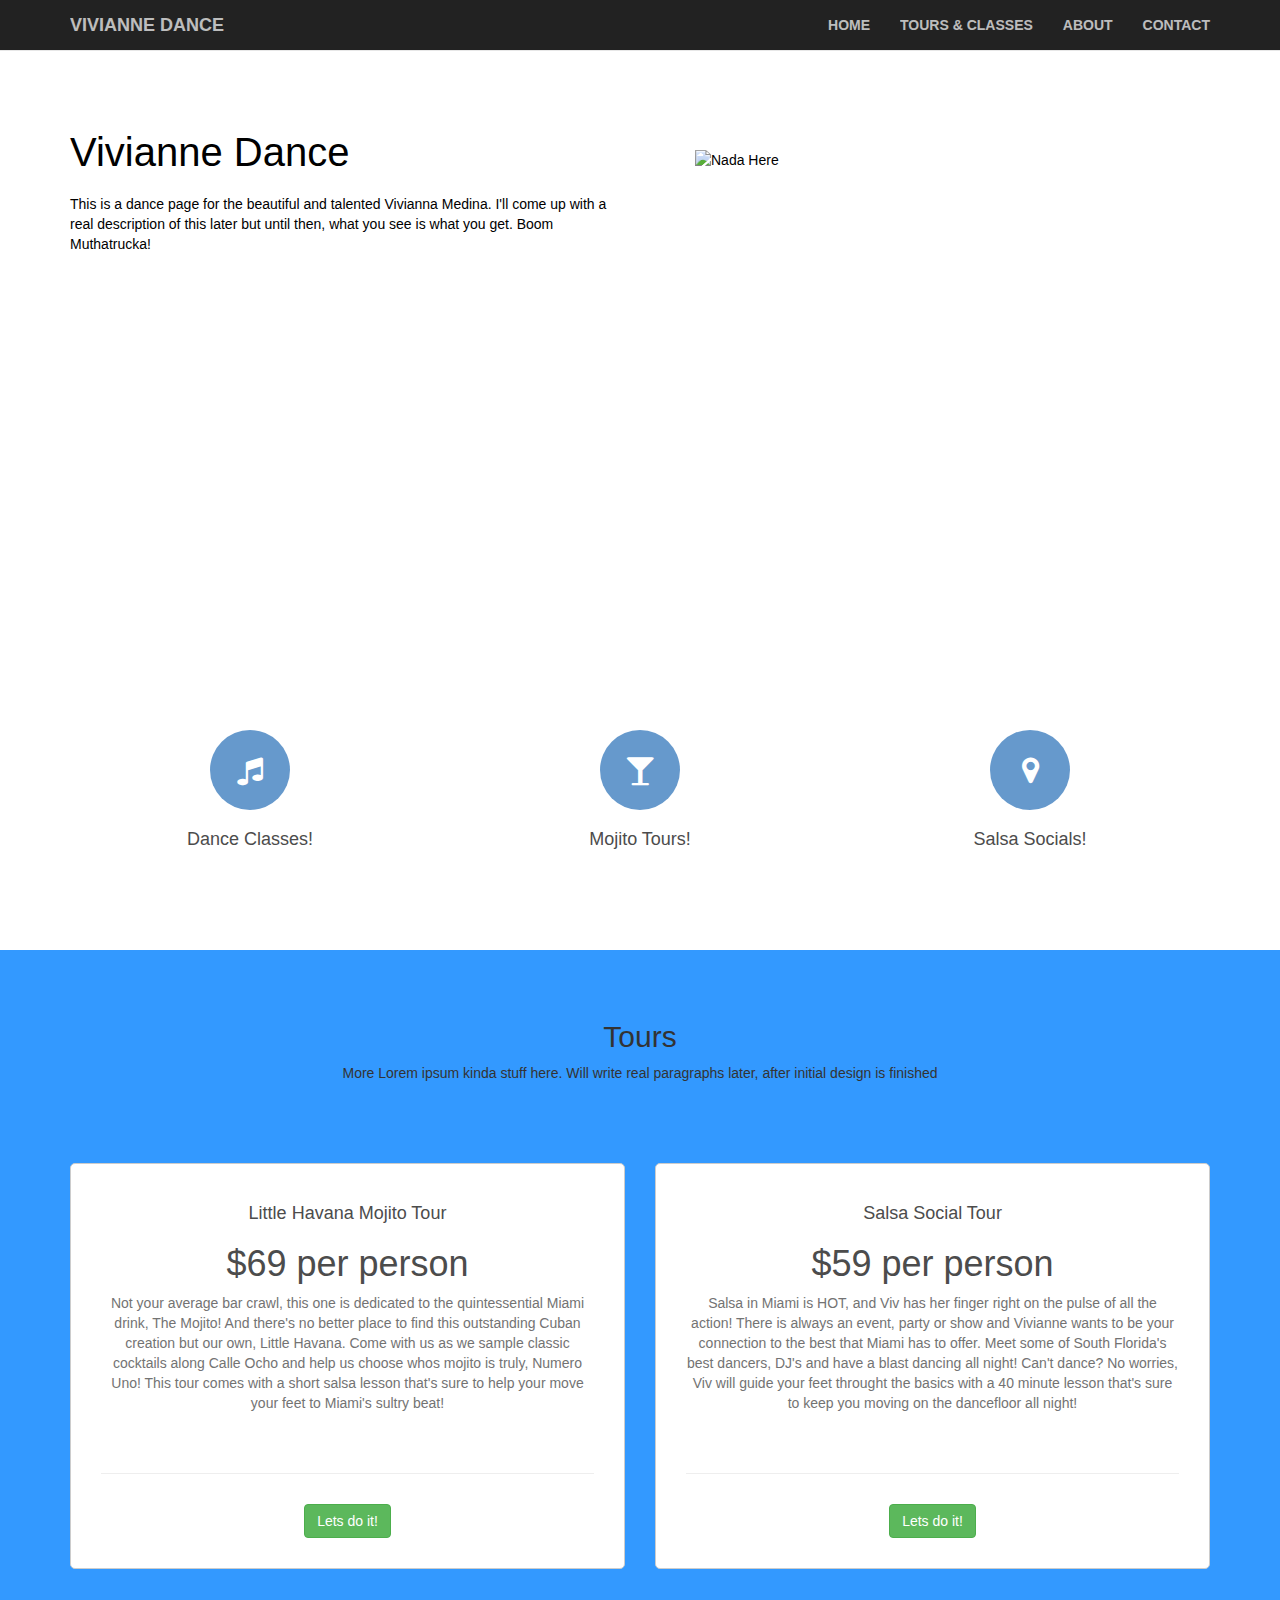
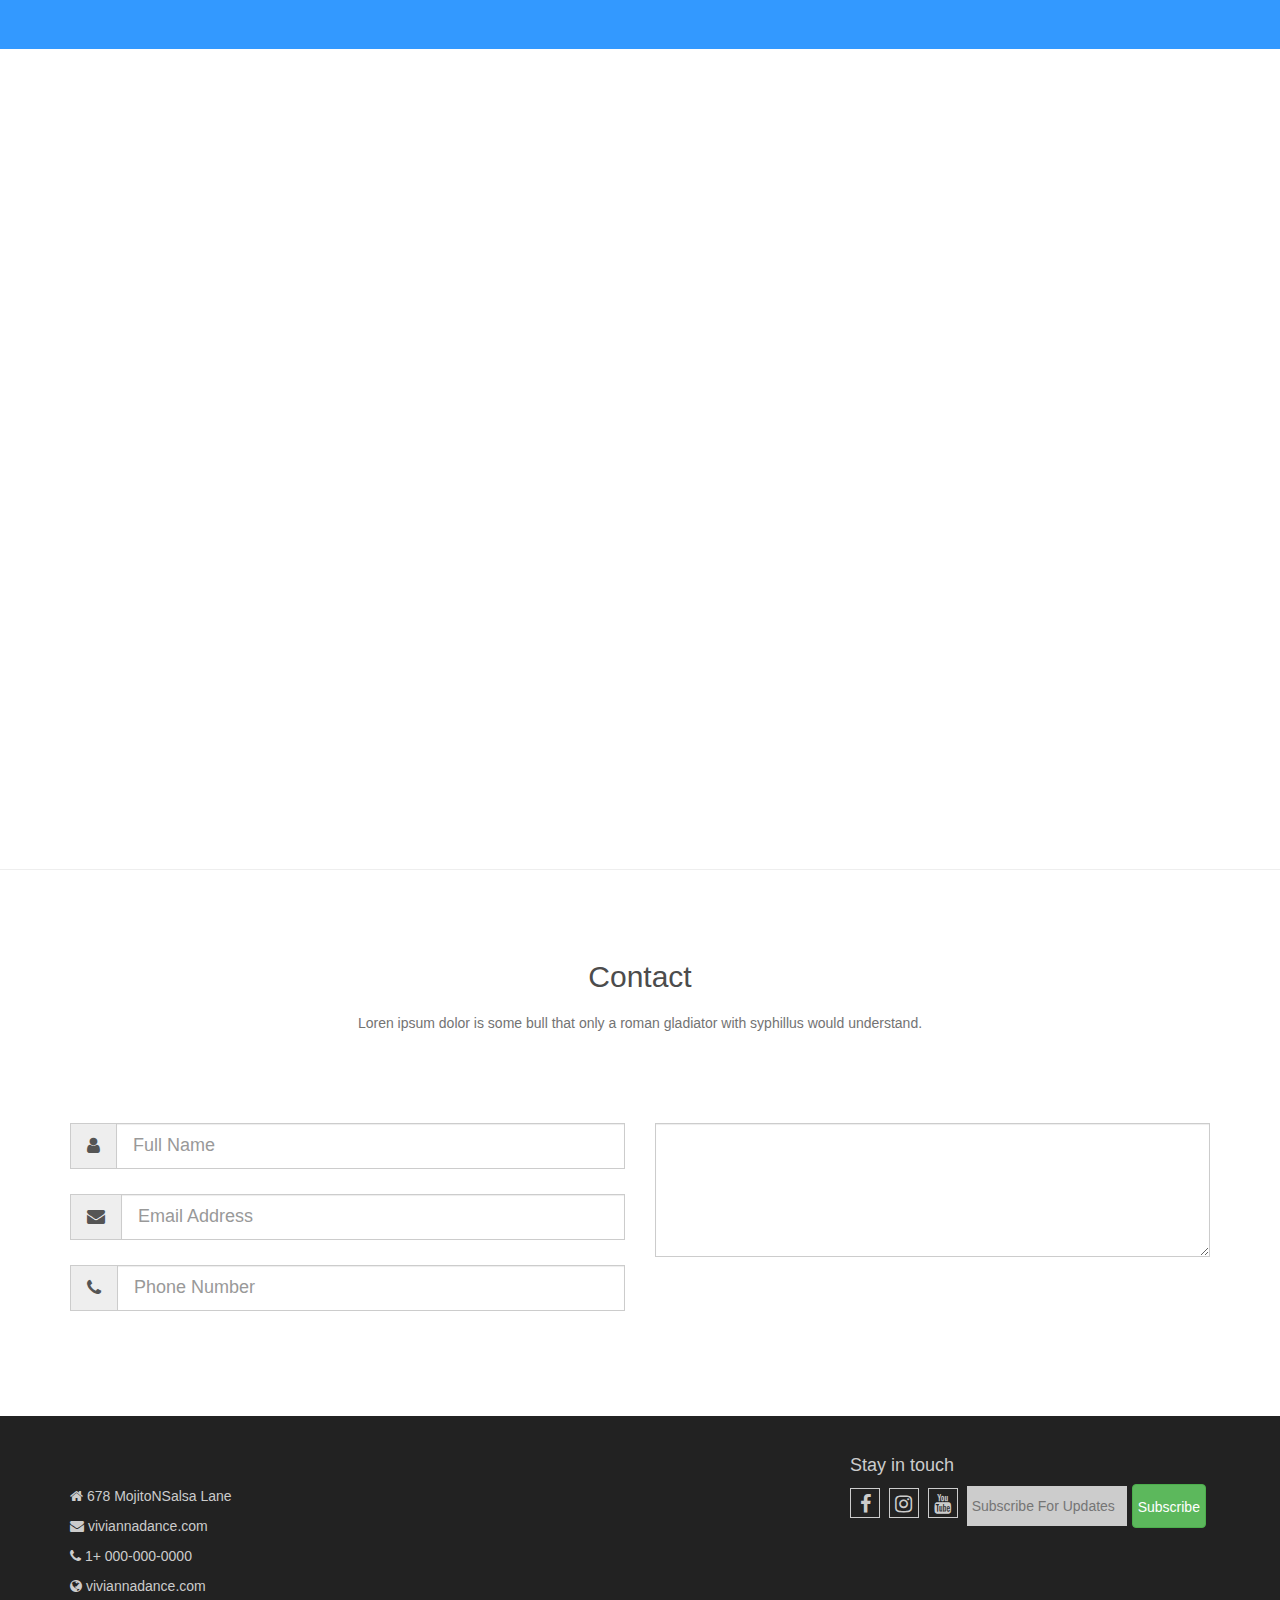
==== commit ac6dfc22: "continuing brainstorming and changing index.html view" ====
--- a/index.html
+++ b/index.html
@@ -48,7 +48,7 @@
             <p>This is a dance page for the beautiful and talented Vivianna Medina. I'll come up with a real description of this later but until then, what you see is what you get. Boom Muthatrucka!</p>
           </div>
           <div class="col-lg-6 col-md-6 wow bounceInRight">
-              <img src="images/VivDance1.jpg" alt="Nada Here">            
+              <img src="images/" alt="Nada Here">            
           </div>
         </div>
       </div>
@@ -66,19 +66,14 @@
           <div class="col-lg-4 col-md-4 wow fadeInLeft">
             <i class="fa fa-music" aria-hidden="true"></i>
             <h4>Dance Classes!</h4>
-            <p>Loren ipsum dolor is some bull that only a roman gladiator with syphillus would understand.</p>
           </div>
           <div class="col-lg-4 col-md-4 wow fadeInLeft">
             <i class="fa fa-glass" aria-hidden="true"></i>
             <h4>Mojito Tours!</h4>
-            <p>Not your average bar crawl, this one is dedicated to the quintessential Miami drink, The Mojito! And there's no better place to find this outstanding Cuban creation but our own, Little Havana. Come with us as we sample classic cocktails along Calle Ocho and help us choose whos mojito is truly, Numero Uno!
-
-            This tour comes with a short salsa lesson that's sure to help your move your feet to Miami's sultry beat!</p>
           </div>
           <div class="col-lg-4 col-md-4 wow fadeInLeft">
             <i class="fa fa-map-marker" aria-hidden="true"></i>
             <h4>Salsa Socials!</h4>
-            <p>Salsa in Miami is HOT, and Viv has her finger right on the pulse of all the action! There is always an event, party or show and Vivianne wants to be your connection to the best that Miami has to offer. Meet some of South Florida's best dancers, DJ's and have a blast dancing all night! Can't dance? No worries, Viv will guide your feet throught the basics with a 40 minute lesson that's sure to keep you moving on the dancefloor all night! </p>
           </div>  
         </div>
       </div>
@@ -97,7 +92,9 @@
             <div class="packages">
               <h4>Little Havana Mojito Tour</h4>
               <h1>$69 per person</h1>
-              <p>Description of Mojito tour here</p>
+              <p>Not your average bar crawl, this one is dedicated to the quintessential Miami drink, The Mojito! And there's no better place to find this outstanding Cuban creation but our own, Little Havana. Come with us as we sample classic cocktails along Calle Ocho and help us choose whos mojito is truly, Numero Uno!
+
+              This tour comes with a short salsa lesson that's sure to help your move your feet to Miami's sultry beat!</p>
               <hr>
               <button class="btn btn-success">Lets do it!</button>
             </div>
@@ -106,7 +103,7 @@
             <div class="packages">
               <h4>Salsa Social Tour</h4>
               <h1>$59 per person</h1>
-              <p>Description of salsa social tour here</p>
+              <p>Salsa in Miami is HOT, and Viv has her finger right on the pulse of all the action! There is always an event, party or show and Vivianne wants to be your connection to the best that Miami has to offer. Meet some of South Florida's best dancers, DJ's and have a blast dancing all night! Can't dance? No worries, Viv will guide your feet throught the basics with a 40 minute lesson that's sure to keep you moving on the dancefloor all night!</p>
               <hr>
               <button class="btn btn-success">Lets do it!</button>
             </div>
